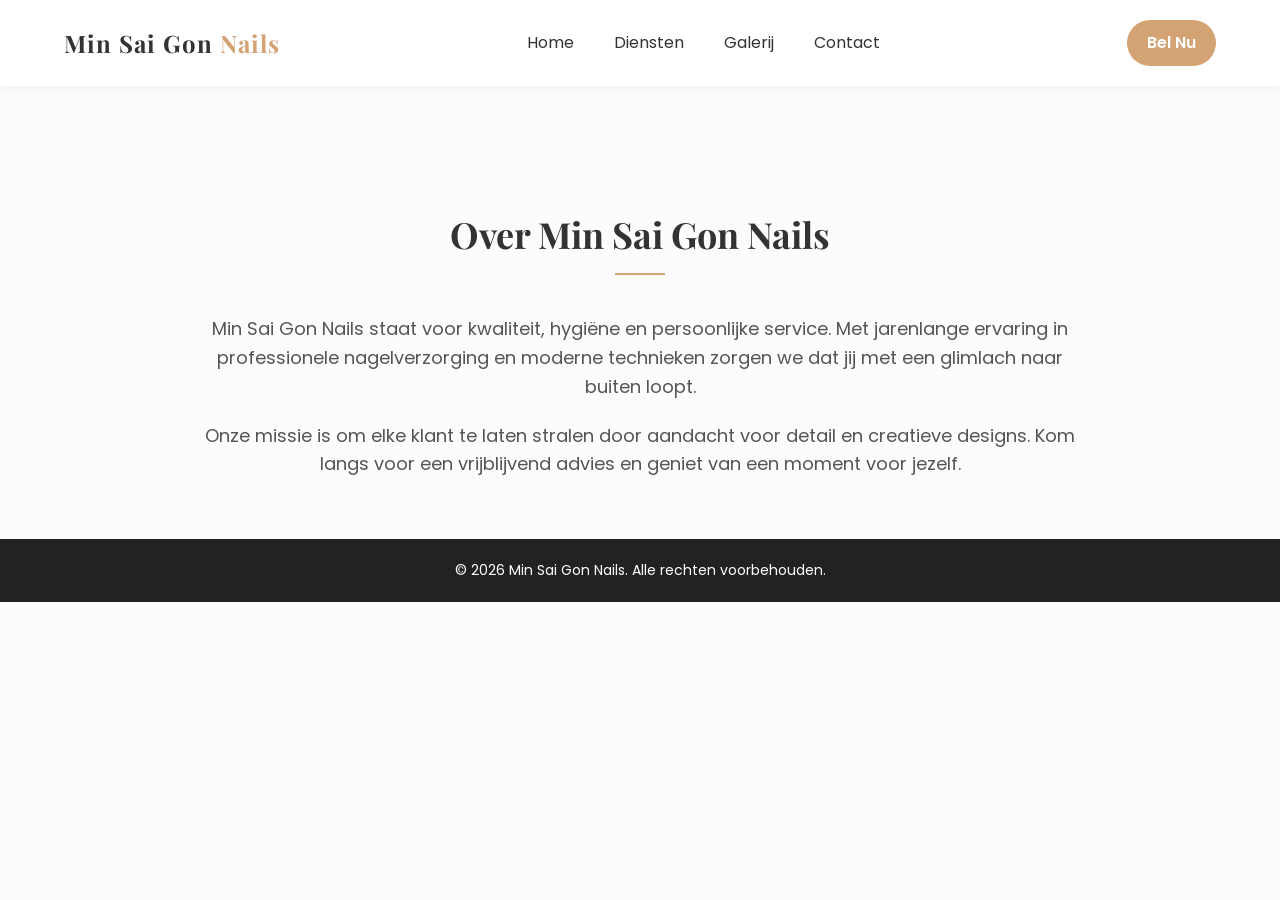
==== about.html @ 69a8622d "Fix: Links" ====
<!DOCTYPE html>
<html lang="nl">
<head>
    <meta charset="UTF-8">
    <meta name="viewport" content="width=device-width, initial-scale=1.0">
    <title>Over - Min Sai Gon Nails</title>
    <link rel="stylesheet" href="css/base.css">
    <link rel="stylesheet" href="css/about.css">
    <link href="https://fonts.googleapis.com/css2?family=Playfair+Display:ital,wght@0,400;0,700;1,400&family=Poppins:wght@300;400;600&display=swap" rel="stylesheet">
</head>
<body>

    <header>
        <div class="container navbar">
            <div class="logo">Min Sai Gon <span>Nails</span></div>
            <nav>
                <ul>
                    <li><a href="index.html">Home</a></li>
                    <li><a href="services.html">Diensten</a></li>
                    <li><a href="gallery.html">Galerij</a></li>
                    <li><a href="contact.html">Contact</a></li>
                </ul>
            </nav>
            <a href="tel:0618959187" class="btn-nav">Bel Nu</a>
        </div>
    </header>

    <main>
        <section class="container" style="padding:60px 0;">
            <h2 class="section-title">Over Min Sai Gon Nails</h2>
            <div style="max-width:900px; margin:0 auto; text-align:center; color:#555;">
                <p>Min Sai Gon Nails staat voor kwaliteit, hygiëne en persoonlijke service. Met jarenlange ervaring in professionele nagelverzorging en moderne technieken zorgen we dat jij met een glimlach naar buiten loopt.</p>
                <p style="margin-top:20px">Onze missie is om elke klant te laten stralen door aandacht voor detail en creatieve designs. Kom langs voor een vrijblijvend advies en geniet van een moment voor jezelf.</p>
            </div>
        </section>
    </main>

    <footer>
        <p>&copy; 2026 Min Sai Gon Nails. Alle rechten voorbehouden.</p>
    </footer>

</body>
</html>
---- css/base.css ----
/* --- Algemene Stijlen (basis) --- */
* {
    margin: 0;
    padding: 0;
    box-sizing: border-box;
}

body {
    font-family: 'Poppins', sans-serif;
    color: #333;
    line-height: 1.6;
    background-color: #fdfbfb;
}

.container {
    width: 90%;
    max-width: 1200px;
    margin: 0 auto;
}

a {
    text-decoration: none;
    color: inherit;
    transition: all 0.3s ease;
}

header {
    background-color: #fff;
    box-shadow: 0 2px 10px rgba(0,0,0,0.05);
    position: sticky;
    top: 0;
    z-index: 100;
}

.navbar {
    display: flex;
    justify-content: space-between;
    align-items: center;
    padding: 20px 0;
}

.logo {
    font-family: 'Playfair Display', serif;
    font-size: 24px;
    font-weight: 700;
    letter-spacing: 1px;
}

.logo span {
    color: #d4a373;
}

nav ul {
    display: flex;
    list-style: none;
}

nav ul li {
    margin: 0 20px;
}

.btn-nav {
    background-color: #d4a373;
    color: #fff;
    padding: 10px 20px;
    border-radius: 25px;
    font-weight: 600;
}

.btn-main {
    background-color: #222;
    color: #fff;
    padding: 15px 35px;
    border-radius: 30px;
    font-weight: 600;
    text-transform: uppercase;
    letter-spacing: 1px;
}

.section-title {
    font-family: 'Playfair Display', serif;
    text-align: center;
    font-size: 36px;
    margin: 60px 0 40px 0;
    position: relative;
}

.section-title::after {
    content: '';
    display: block;
    width: 50px;
    height: 2px;
    background-color: #d4a373;
    margin: 10px auto 0 auto;
}

.services-grid {
    display: grid;
    grid-template-columns: repeat(auto-fit, minmax(250px, 1fr));
    gap: 30px;
    margin-bottom: 60px;
}

.service-card {
    background: #fff;
    padding: 30px;
    border-radius: 10px;
    text-align: center;
    box-shadow: 0 5px 15px rgba(0,0,0,0.02);
    border: 1px solid #f0e6df;
}

.service-card h3 {
    margin-bottom: 10px;
    font-family: 'Playfair Display', serif;
}

.price {
    color: #d4a373;
    font-weight: 600;
    font-size: 20px;
    margin-bottom: 15px;
}

.gallery-grid {
    display: grid;
    grid-template-columns: repeat(auto-fit, minmax(220px, 1fr));
    gap: 20px;
    margin-bottom: 60px;
}

.gallery-item img {
    width: 100%;
    height: 250px;
    object-fit: cover;
    border-radius: 8px;
    transition: transform 0.3s ease;
}

.contact {
    background-color: #f7f1ed;
    padding: 60px 0;
}

.contact-grid {
    display: grid;
    grid-template-columns: repeat(auto-fit, minmax(320px, 1fr));
    gap: 40px;
}

.info-block {
    margin-top: 25px;
}

.info-block strong {
    color: #d4a373;
}

.map-placeholder {
    background-color: #e0d5ce;
    height: 100%;
    min-height: 300px;
    display: flex;
    align-items: center;
    justify-content: center;
    border-radius: 10px;
    color: #777;
}

footer {
    background-color: #222;
    color: #fff;
    text-align: center;
    padding: 20px 0;
    font-size: 14px;
}

@media (max-width: 768px) {
    .navbar {
        flex-direction: column;
        gap: 15px;
    }
    nav ul {
        margin-bottom: 10px;
    }
}
---- css/about.css ----
/* About page styles */
main .container {
    padding: 40px 0 80px 0;
}

main p {
    font-size: 18px;
}
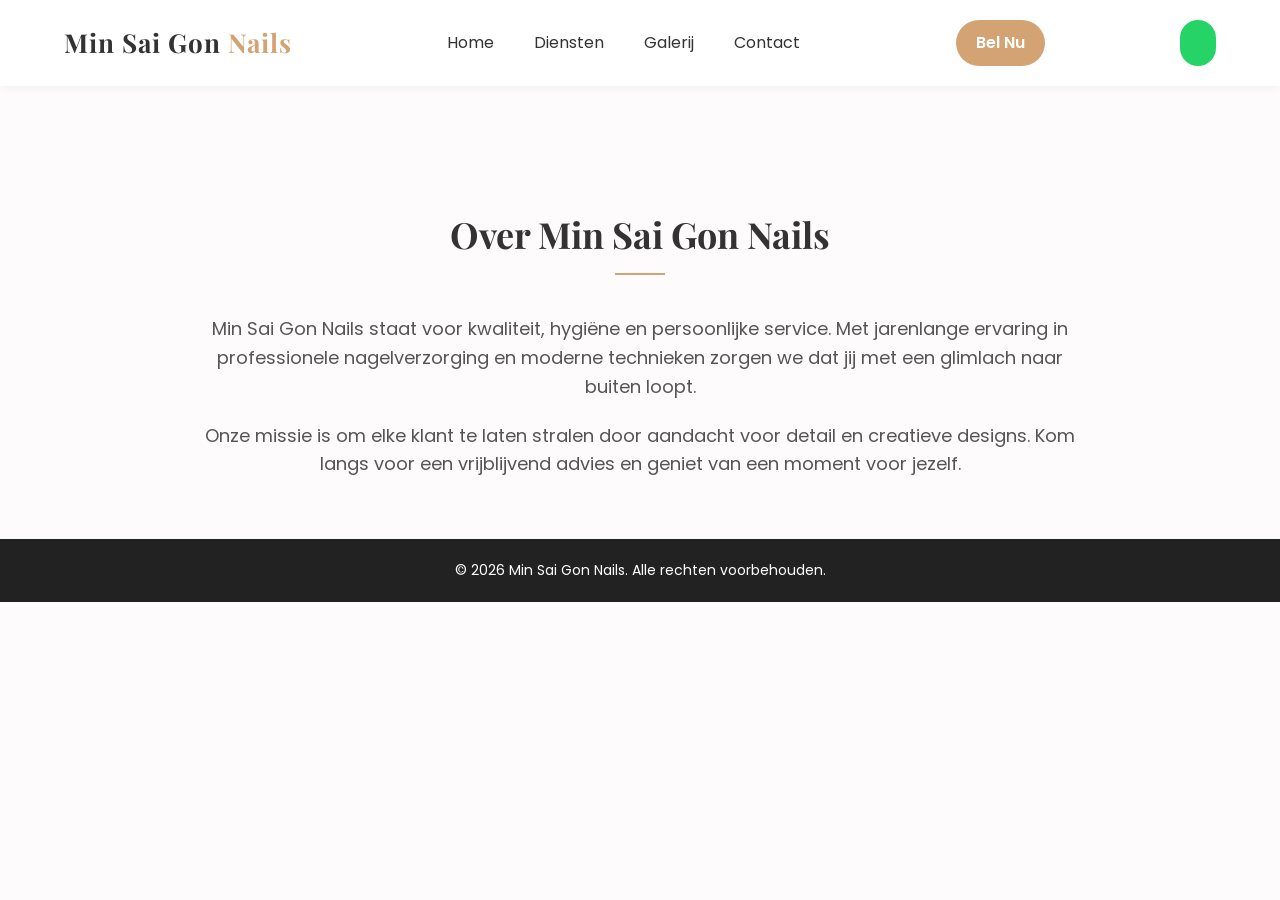
==== commit 2220668a: "Feat: whatsapp symbool" ====
--- a/about.html
+++ b/about.html
@@ -22,6 +22,10 @@
                 </ul>
             </nav>
             <a href="tel:0618959187" class="btn-nav">Bel Nu</a>
+            <a class="btn-whatsapp" href="https://wa.me/31618959187?text=Hallo%2C%20ik%20wil%20graag%20een%20afspraak%20maken" target="_blank" rel="noopener">
+                <svg viewBox="0 0 24 24" aria-hidden="true" focusable="false"><path d="M20.52 3.48A11.88 11.88 0 0 0 12 0C5.37 0 0 5.37 0 12c0 2.1.55 4.14 1.6 5.94L0 24l6.24-1.6A11.92 11.92 0 0 0 12 24c6.63 0 12-5.37 12-12 0-1.94-.48-3.77-1.32-5.32l-.16-.2zM17.54 14.2c-.27-.14-1.6-.79-1.85-.88-.25-.09-.43-.14-.61.14-.18.27-.69.88-.84 1.06-.15.18-.3.2-.57.07-.27-.14-1.13-.42-2.15-1.33-.8-.71-1.34-1.59-1.5-1.86-.16-.27-.02-.42.12-.56.12-.12.27-.3.41-.45.14-.15.18-.27.27-.45.09-.18 0-.33-.05-.47-.07-.14-.61-1.47-.84-2.02-.22-.52-.45-.45-.62-.46-.16-.01-.34-.01-.52-.01-.18 0-.47.07-.72.33-.25.27-.98.96-.98 2.34s1.01 2.72 1.15 2.91c.14.18 1.98 3.02 4.8 4.23 1.69.73 2.99.86 3.23.73.25-.13.79-.49.9-.97.12-.47.12-.86.08-.97-.04-.11-.23-.18-.5-.32z"/></svg>
+                <span style="display:none;">WhatsApp</span>
+            </a>
         </div>
     </header>
 
--- a/css/base.css
+++ b/css/base.css
@@ -184,3 +184,64 @@
         margin-bottom: 10px;
     }
 }
+
+/* --- Consistentie en kleine verbeteringen --- */
+.opening-hours {
+    list-style: none;
+    padding: 0;
+    margin: 8px 0 0 0;
+    color: #555;
+    line-height: 1.6;
+}
+.opening-hours li {
+    padding: 4px 0;
+}
+
+.btn-main, .btn-nav {
+    display: inline-block;
+    text-align: center;
+}
+
+.btn-whatsapp {
+    background-color: #25D366;
+    color: #fff;
+    padding: 10px 18px;
+    border-radius: 22px;
+    font-weight: 600;
+    display: inline-block;
+    text-decoration: none;
+}
+.btn-whatsapp:hover {
+    background-color: #1da851;
+}
+
+.services-overview p, .gallery-overview p {
+    color: #555;
+    margin-bottom: 20px;
+}
+
+.gallery-item img {
+    width: 100%;
+    height: 300px;
+    object-fit: cover;
+    border-radius: 10px;
+    transition: transform 0.28s ease;
+}
+
+.gallery-grid {
+    gap: 24px;
+}
+
+header .logo {
+    font-size: 26px;
+}
+
+footer p {
+    margin: 0;
+}
+
+/* small screens adjustments */
+@media (max-width: 480px) {
+    .hero-content h1 { font-size: 28px; }
+    .gallery-item img { height: 220px; }
+}
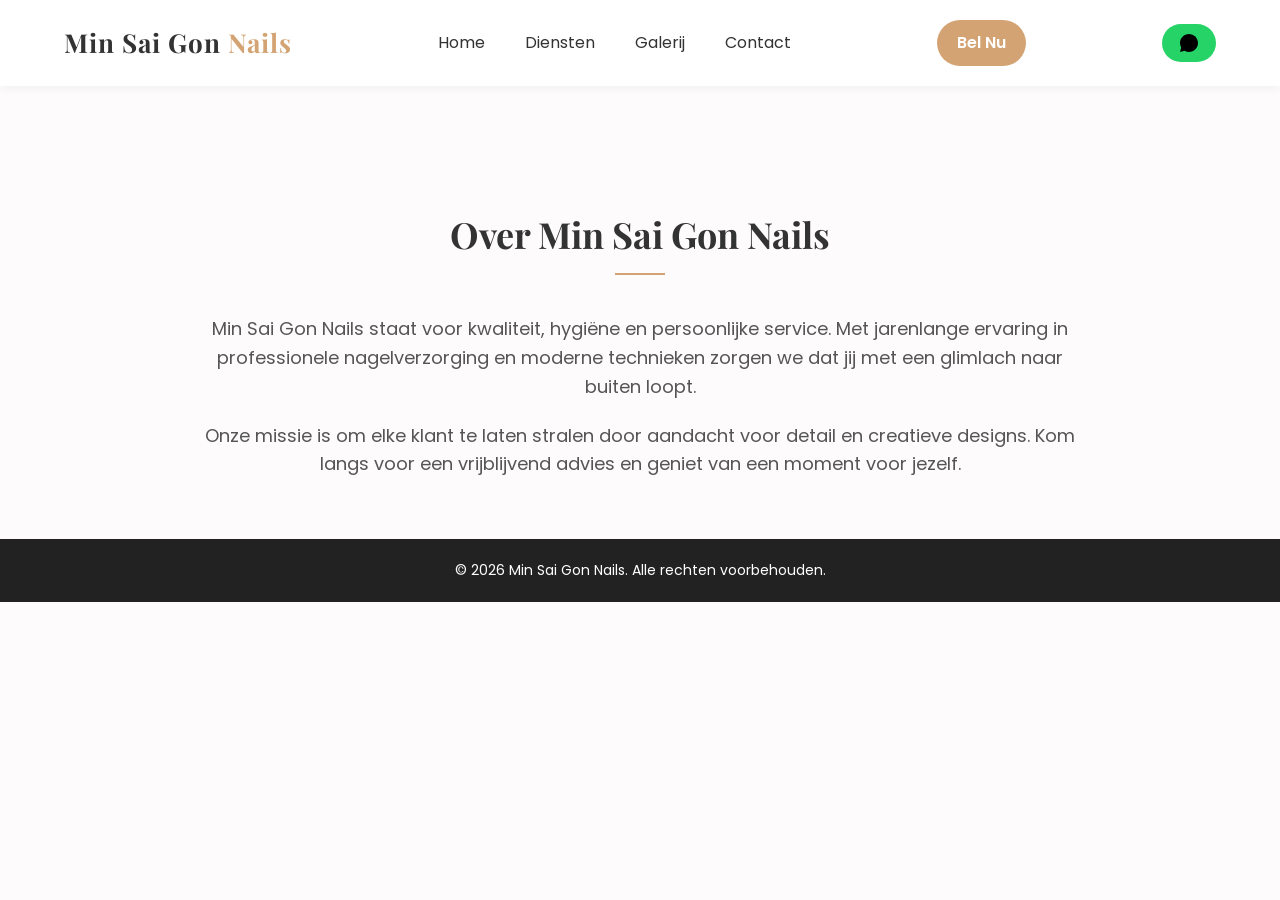
==== commit 41a26eb2: "Feat: Test" ====
--- a/about.html
+++ b/about.html
@@ -17,7 +17,7 @@
                 <ul>
                     <li><a href="index.html">Home</a></li>
                     <li><a href="services.html">Diensten</a></li>
-                    <li><a href="gallery.html">Galerij</a></li>
+                    <li><a href="index.html#galerij">Galerij</a></li>
                     <li><a href="contact.html">Contact</a></li>
                 </ul>
             </nav>
--- a/css/base.css
+++ b/css/base.css
@@ -202,17 +202,27 @@
     text-align: center;
 }
 
+.btn-nav + .btn-whatsapp {
+    margin-left: 10px;
+}
+
 .btn-whatsapp {
     background-color: #25D366;
     color: #fff;
     padding: 10px 18px;
     border-radius: 22px;
     font-weight: 600;
-    display: inline-block;
+    display: inline-flex;
+    align-items: center;
+    justify-content: center;
     text-decoration: none;
 }
 .btn-whatsapp:hover {
     background-color: #1da851;
+}
+.btn-whatsapp svg {
+    width: 18px;
+    height: 18px;
 }
 
 .services-overview p, .gallery-overview p {
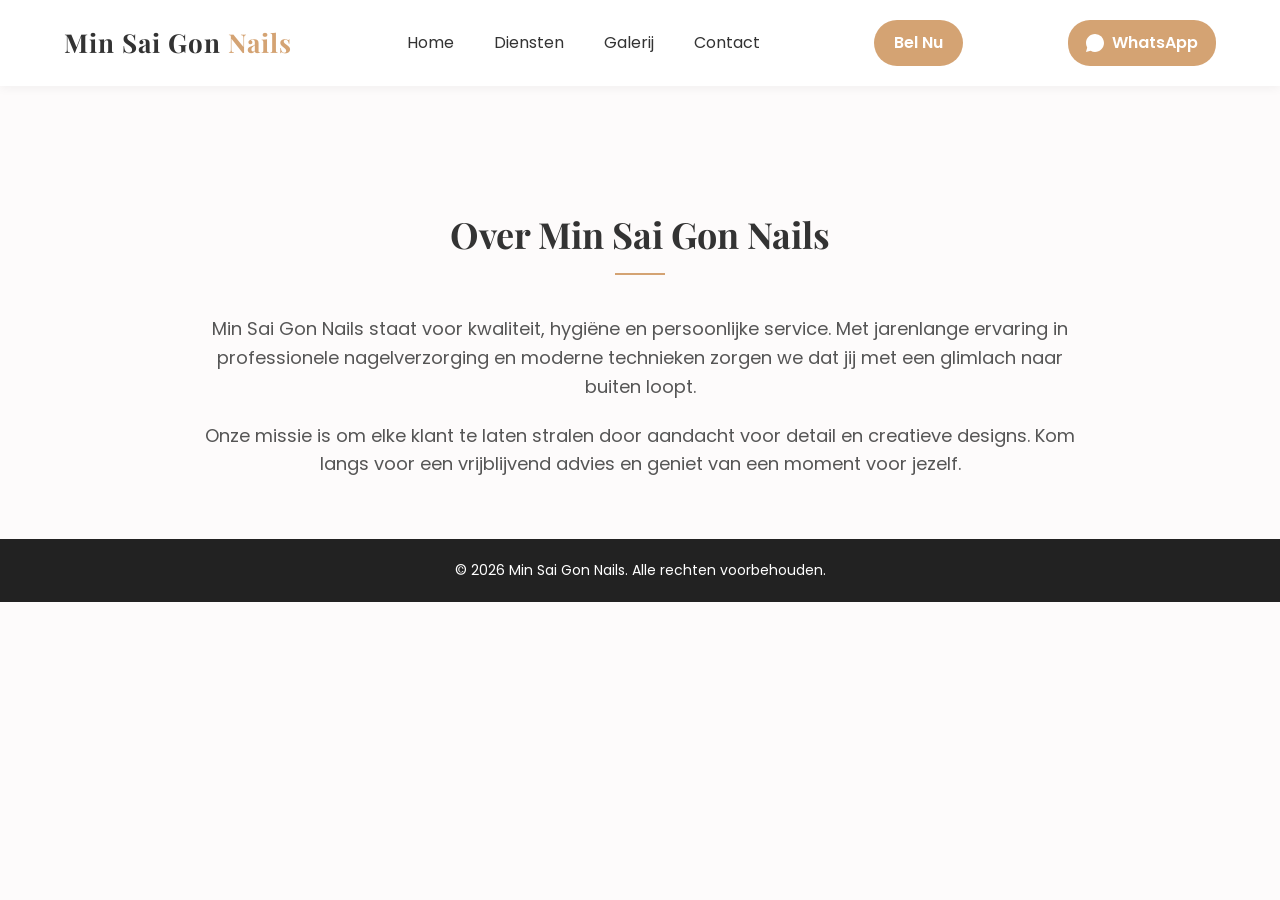
==== commit 6a5e46d7: "Feat: Test2" ====
--- a/about.html
+++ b/about.html
@@ -24,7 +24,7 @@
             <a href="tel:0618959187" class="btn-nav">Bel Nu</a>
             <a class="btn-whatsapp" href="https://wa.me/31618959187?text=Hallo%2C%20ik%20wil%20graag%20een%20afspraak%20maken" target="_blank" rel="noopener">
                 <svg viewBox="0 0 24 24" aria-hidden="true" focusable="false"><path d="M20.52 3.48A11.88 11.88 0 0 0 12 0C5.37 0 0 5.37 0 12c0 2.1.55 4.14 1.6 5.94L0 24l6.24-1.6A11.92 11.92 0 0 0 12 24c6.63 0 12-5.37 12-12 0-1.94-.48-3.77-1.32-5.32l-.16-.2zM17.54 14.2c-.27-.14-1.6-.79-1.85-.88-.25-.09-.43-.14-.61.14-.18.27-.69.88-.84 1.06-.15.18-.3.2-.57.07-.27-.14-1.13-.42-2.15-1.33-.8-.71-1.34-1.59-1.5-1.86-.16-.27-.02-.42.12-.56.12-.12.27-.3.41-.45.14-.15.18-.27.27-.45.09-.18 0-.33-.05-.47-.07-.14-.61-1.47-.84-2.02-.22-.52-.45-.45-.62-.46-.16-.01-.34-.01-.52-.01-.18 0-.47.07-.72.33-.25.27-.98.96-.98 2.34s1.01 2.72 1.15 2.91c.14.18 1.98 3.02 4.8 4.23 1.69.73 2.99.86 3.23.73.25-.13.79-.49.9-.97.12-.47.12-.86.08-.97-.04-.11-.23-.18-.5-.32z"/></svg>
-                <span style="display:none;">WhatsApp</span>
+                <span>WhatsApp</span>
             </a>
         </div>
     </header>
--- a/css/base.css
+++ b/css/base.css
@@ -207,7 +207,7 @@
 }
 
 .btn-whatsapp {
-    background-color: #25D366;
+    background-color: #d4a373;
     color: #fff;
     padding: 10px 18px;
     border-radius: 22px;
@@ -218,11 +218,15 @@
     text-decoration: none;
 }
 .btn-whatsapp:hover {
-    background-color: #1da851;
+    background-color: #bfa07a;
 }
 .btn-whatsapp svg {
     width: 18px;
     height: 18px;
+    fill: #fff;
+}
+.btn-whatsapp span {
+    margin-left: 8px;
 }
 
 .services-overview p, .gallery-overview p {
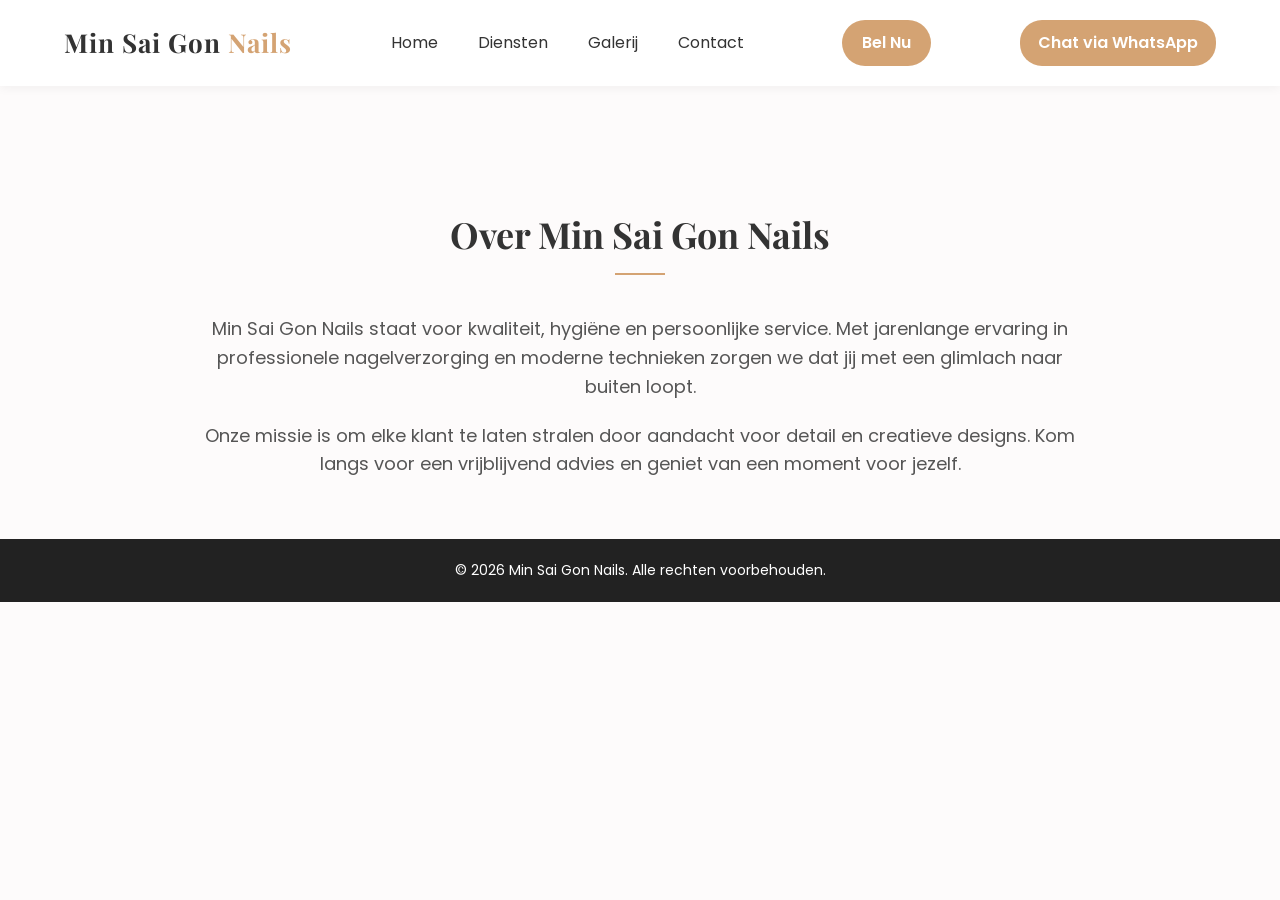
==== commit 0f463e88: "dasd" ====
--- a/about.html
+++ b/about.html
@@ -22,10 +22,7 @@
                 </ul>
             </nav>
             <a href="tel:0618959187" class="btn-nav">Bel Nu</a>
-            <a class="btn-whatsapp" href="https://wa.me/31618959187?text=Hallo%2C%20ik%20wil%20graag%20een%20afspraak%20maken" target="_blank" rel="noopener">
-                <svg viewBox="0 0 24 24" aria-hidden="true" focusable="false"><path d="M20.52 3.48A11.88 11.88 0 0 0 12 0C5.37 0 0 5.37 0 12c0 2.1.55 4.14 1.6 5.94L0 24l6.24-1.6A11.92 11.92 0 0 0 12 24c6.63 0 12-5.37 12-12 0-1.94-.48-3.77-1.32-5.32l-.16-.2zM17.54 14.2c-.27-.14-1.6-.79-1.85-.88-.25-.09-.43-.14-.61.14-.18.27-.69.88-.84 1.06-.15.18-.3.2-.57.07-.27-.14-1.13-.42-2.15-1.33-.8-.71-1.34-1.59-1.5-1.86-.16-.27-.02-.42.12-.56.12-.12.27-.3.41-.45.14-.15.18-.27.27-.45.09-.18 0-.33-.05-.47-.07-.14-.61-1.47-.84-2.02-.22-.52-.45-.45-.62-.46-.16-.01-.34-.01-.52-.01-.18 0-.47.07-.72.33-.25.27-.98.96-.98 2.34s1.01 2.72 1.15 2.91c.14.18 1.98 3.02 4.8 4.23 1.69.73 2.99.86 3.23.73.25-.13.79-.49.9-.97.12-.47.12-.86.08-.97-.04-.11-.23-.18-.5-.32z"/></svg>
-                <span>WhatsApp</span>
-            </a>
+            <a class="btn-whatsapp" href="https://wa.me/31618959187?text=Hallo%2C%20ik%20wil%20graag%20een%20afspraak%20maken" target="_blank" rel="noopener">Chat via WhatsApp</a>
         </div>
     </header>
 
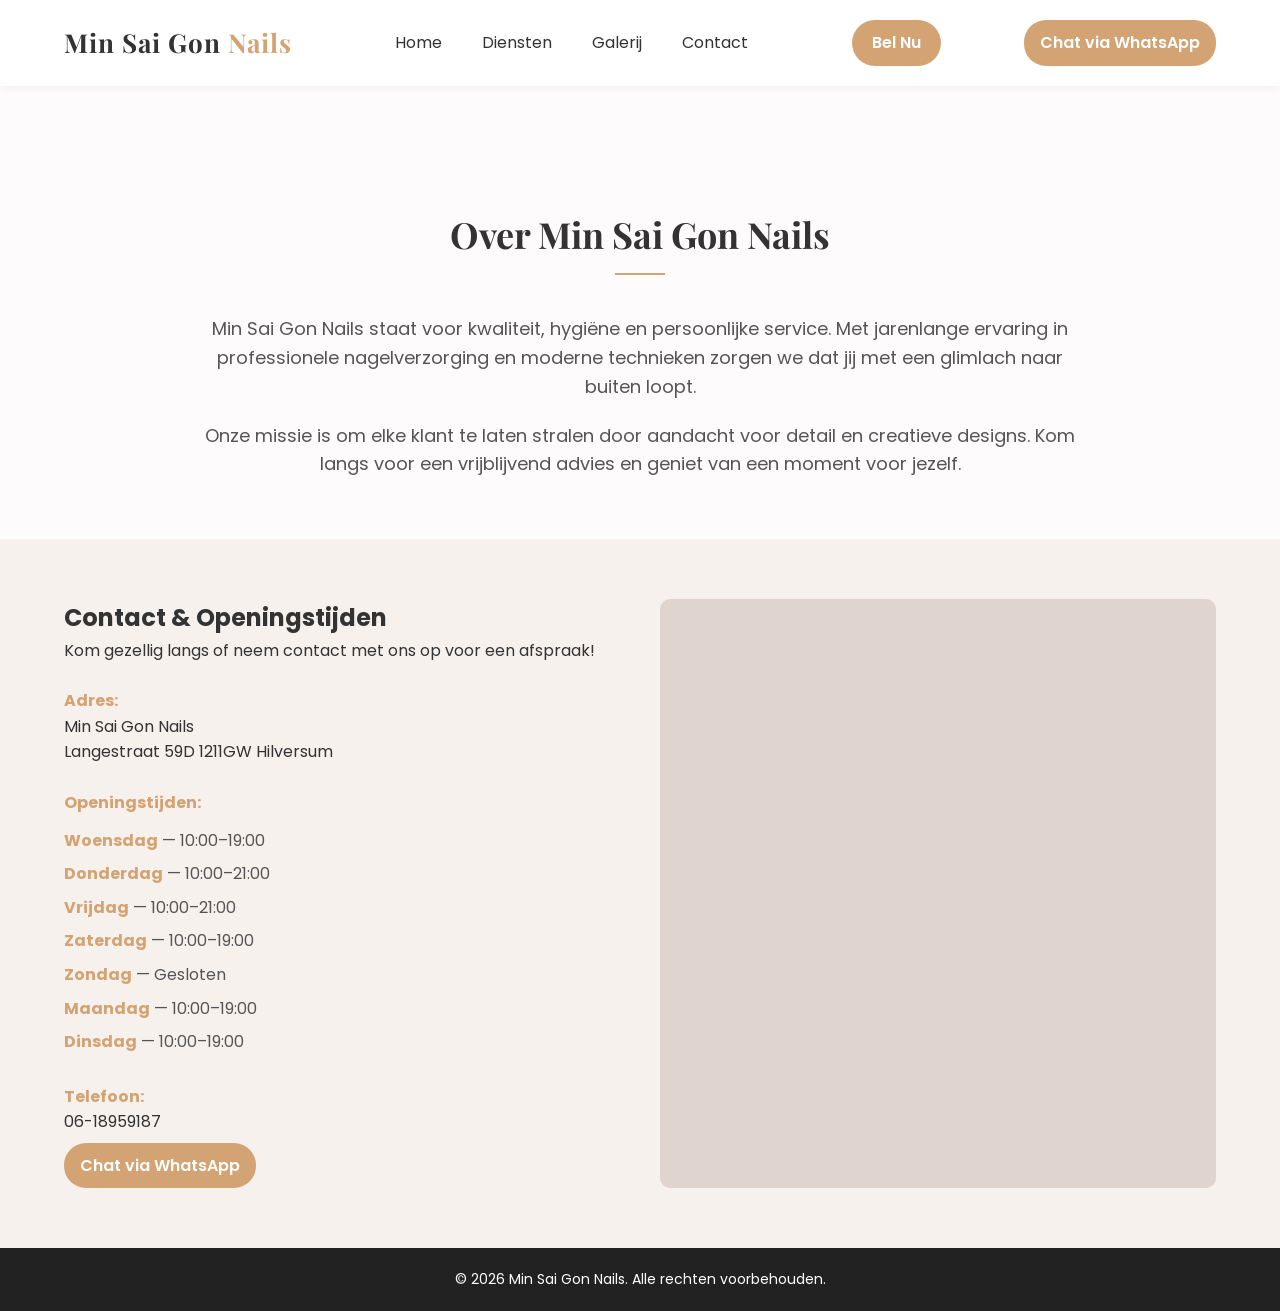
==== commit ee7c2bd7: "dasd" ====
--- a/about.html
+++ b/about.html
@@ -36,6 +36,49 @@
         </section>
     </main>
 
+    <section class="contact">
+        <div class="container contact-grid">
+            <div class="contact-info">
+                <h2>Contact & Openingstijden</h2>
+                <p>Kom gezellig langs of neem contact met ons op voor een afspraak!</p>
+                <div class="info-block">
+                    <strong>Adres:</strong>
+                    <p>Min Sai Gon Nails<br>Langestraat 59D 1211GW Hilversum</p>
+                </div>
+                <div class="info-block">
+                    <strong>Openingstijden:</strong>
+                    <ul class="opening-hours">
+                        <li><strong>Woensdag</strong> — 10:00–19:00</li>
+                        <li><strong>Donderdag</strong> — 10:00–21:00</li>
+                        <li><strong>Vrijdag</strong> — 10:00–21:00</li>
+                        <li><strong>Zaterdag</strong> — 10:00–19:00</li>
+                        <li><strong>Zondag</strong> — Gesloten</li>
+                        <li><strong>Maandag</strong> — 10:00–19:00</li>
+                        <li><strong>Dinsdag</strong> — 10:00–19:00</li>
+                    </ul>
+                </div>
+                <div class="info-block">
+                    <strong>Telefoon:</strong>
+                    <p><a href="tel:0618959187" class="btn-phone">06-18959187</a></p>
+                    <p style="margin-top:8px;"><a class="btn-whatsapp" href="https://wa.me/31618959187?text=Hallo%2C%20ik%20wil%20graag%20een%20afspraak%20maken" target="_blank" rel="noopener">Chat via WhatsApp</a></p>
+                </div>
+            </div>
+            <div class="contact-map">
+                <div class="map-placeholder">
+                    <iframe 
+                        src="https://www.google.com/maps/embed?pb=!1m18!1m12!1m3!1d2444.167719517229!2d5.1746346!3d52.2221706!2m3!1f0!2f0!3f0!3m2!1i1024!2i768!4f13.1!3m3!1m2!1s0x47c66b6760a1e95b%3A0xe0350ad8be2d5200!2sMin%20sai%20gon%20nails!5e0!3m2!1snl!2snl!4v1781090174913!5m2!1snl!2snl"
+                        width="100%" 
+                        height="450" 
+                        style="border:0;" 
+                        allowfullscreen="" 
+                        loading="lazy" 
+                        referrerpolicy="no-referrer-when-downgrade">
+                    </iframe>
+                </div>
+            </div>
+        </div>
+    </section>
+
     <footer>
         <p>&copy; 2026 Min Sai Gon Nails. Alle rechten voorbehouden.</p>
     </footer>
--- a/css/base.css
+++ b/css/base.css
@@ -26,7 +26,7 @@
 
 header {
     background-color: #fff;
-    box-shadow: 0 2px 10px rgba(0,0,0,0.05);
+    box-shadow: 0 2px 10px rgba(0, 0, 0, 0.05);
     position: sticky;
     top: 0;
     z-index: 100;
@@ -70,11 +70,14 @@
 .btn-main {
     background-color: #222;
     color: #fff;
-    padding: 15px 35px;
+    padding: 16px 38px;
     border-radius: 30px;
     font-weight: 600;
     text-transform: uppercase;
     letter-spacing: 1px;
+    display: inline-flex;
+    align-items: center;
+    justify-content: center;
 }
 
 .section-title {
@@ -106,7 +109,7 @@
     padding: 30px;
     border-radius: 10px;
     text-align: center;
-    box-shadow: 0 5px 15px rgba(0,0,0,0.02);
+    box-shadow: 0 5px 15px rgba(0, 0, 0, 0.02);
     border: 1px solid #f0e6df;
 }
 
@@ -180,6 +183,7 @@
         flex-direction: column;
         gap: 15px;
     }
+
     nav ul {
         margin-bottom: 10px;
     }
@@ -193,43 +197,50 @@
     color: #555;
     line-height: 1.6;
 }
+
 .opening-hours li {
     padding: 4px 0;
 }
 
-.btn-main, .btn-nav {
+.btn-main,
+.btn-nav {
     display: inline-block;
     text-align: center;
 }
 
-.btn-nav + .btn-whatsapp {
-    margin-left: 10px;
+..btn-nav+.btn-whatsapp {
+    margin-left: 6px;
 }
 
 .btn-whatsapp {
     background-color: #d4a373;
     color: #fff;
-    padding: 10px 18px;
+    padding: 10px 16px;
     border-radius: 22px;
     font-weight: 600;
     display: inline-flex;
     align-items: center;
     justify-content: center;
     text-decoration: none;
-}
+    white-space: nowrap;
+}
+
 .btn-whatsapp:hover {
     background-color: #bfa07a;
 }
+
 .btn-whatsapp svg {
     width: 18px;
     height: 18px;
     fill: #fff;
 }
+
 .btn-whatsapp span {
     margin-left: 8px;
 }
 
-.services-overview p, .gallery-overview p {
+.services-overview p,
+.gallery-overview p {
     color: #555;
     margin-bottom: 20px;
 }
@@ -256,6 +267,11 @@
 
 /* small screens adjustments */
 @media (max-width: 480px) {
-    .hero-content h1 { font-size: 28px; }
-    .gallery-item img { height: 220px; }
-}
+    .hero-content h1 {
+        font-size: 28px;
+    }
+
+    .gallery-item img {
+        height: 220px;
+    }
+}
